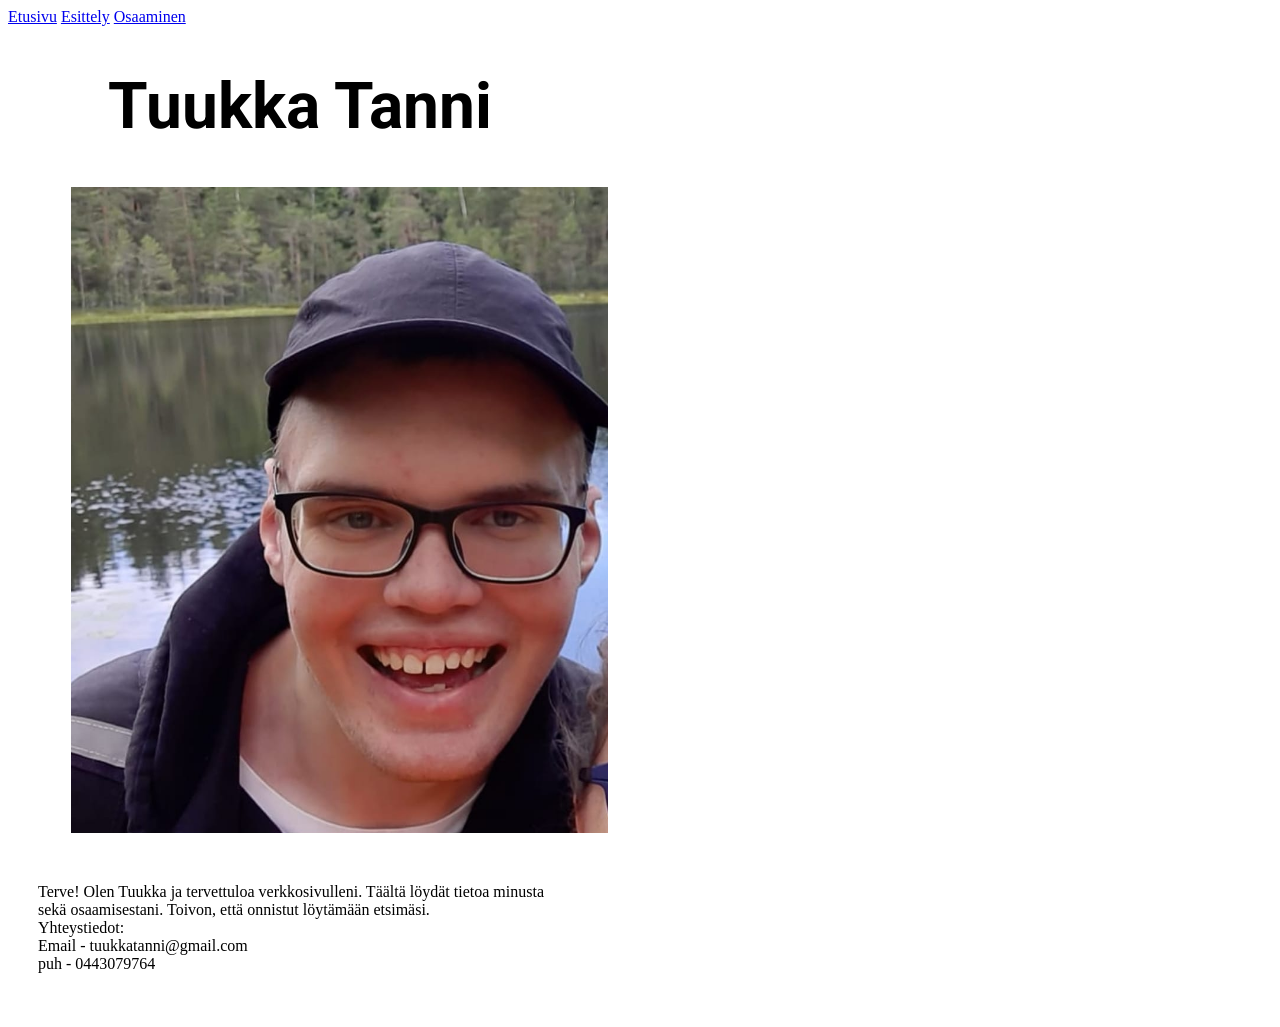
==== index.html @ 022b0abd "Add files via upload" ====
<!DOCTYPE html>
<html lang="fi">
    <head>
        <!--koodisto-->
        <meta charset="utf-8">
        <meta name="Author" content="Tuukka">
        <meta name="description" content="Tuukan digitaalinen portfolio">
        <!--skaalaa sivun eri resoluutioisille päätteille-->
        <meta name="viewport" content="width=device-width, intial-scale=1.0">
        <title>Tuukka Tanni</title>
        <!--linkkki ulkoinen css tiedosto-->
        <link href="tyyli.css" rel="stylesheet">
        <!--sivun sisäinen tyyli-->
        <style>
        * {
         box-sizing: border-box;
        }
      img {width:100%;
          max-width: 600px;}
      .flex-container {display: flex;
                       flex-direction: row;
            }
      .flex-container section { width:45%;
                                margin:10px;
                                padding:20px;
                               }

     @media (max-width:600px){
        .flex-container {
                       flex-direction: column;
            }
        .flex-container section { width:100%;}
     }
          h1{color: black;}
          nav{color: black;}
        </style>
    </head>
    <body>
         <nav>
            <a href="index.html">Etusivu</a>
            <a href="esittely.html">Esittely</a>
            <a href="osaaminen.html">Osaaminen</a>
        </nav>
        <main>
        <h1>Tuukka Tanni</h1>
            <section>
        <img src="Minä.jpg" alt="Hymyilevä mies metsässä" id="Tuukka" style="padding-left:5% ;">
    </section>
    <article class="flex-container">
        <section>
        <p> Terve! 
        Olen Tuukka ja tervettuloa verkkosivulleni. Täältä löydät tietoa minusta sekä osaamisestani. Toivon, että onnistut löytämään etsimäsi. <br>
        Yhteystiedot: <br>
        Email - tuukkatanni@gmail.com <br>
        puh - 0443079764</p>
    </article>
    </section>
    </main>

    </body>
</html>
---- tyyli.css ----
body{color: black;
background-color: white;/*taustan väri*/} 
@font-face {
    font-family:Roboto;
    src: url(Roboto-VariableFont_wdth\,wght.ttf);
} 
@font-face {
    font-family:RobotoSlab;
    src: url(RobotoSlab-VariableFont_wght.ttf);
}
                                                /* lataa fontit*/

h1{margin-left: 100px;
font-size: 5vw;
font-family:Roboto;
color: rgb(423, 32, 52);
color: rgb(0, 0, 0);}

pre{

    font-family: RobotoSlab;
}

#Tuukka {width: 90%;}


h2{color: black;
font-family: 'Franklin Gothic Medium', 'Arial Narrow', Arial, sans-serif;}
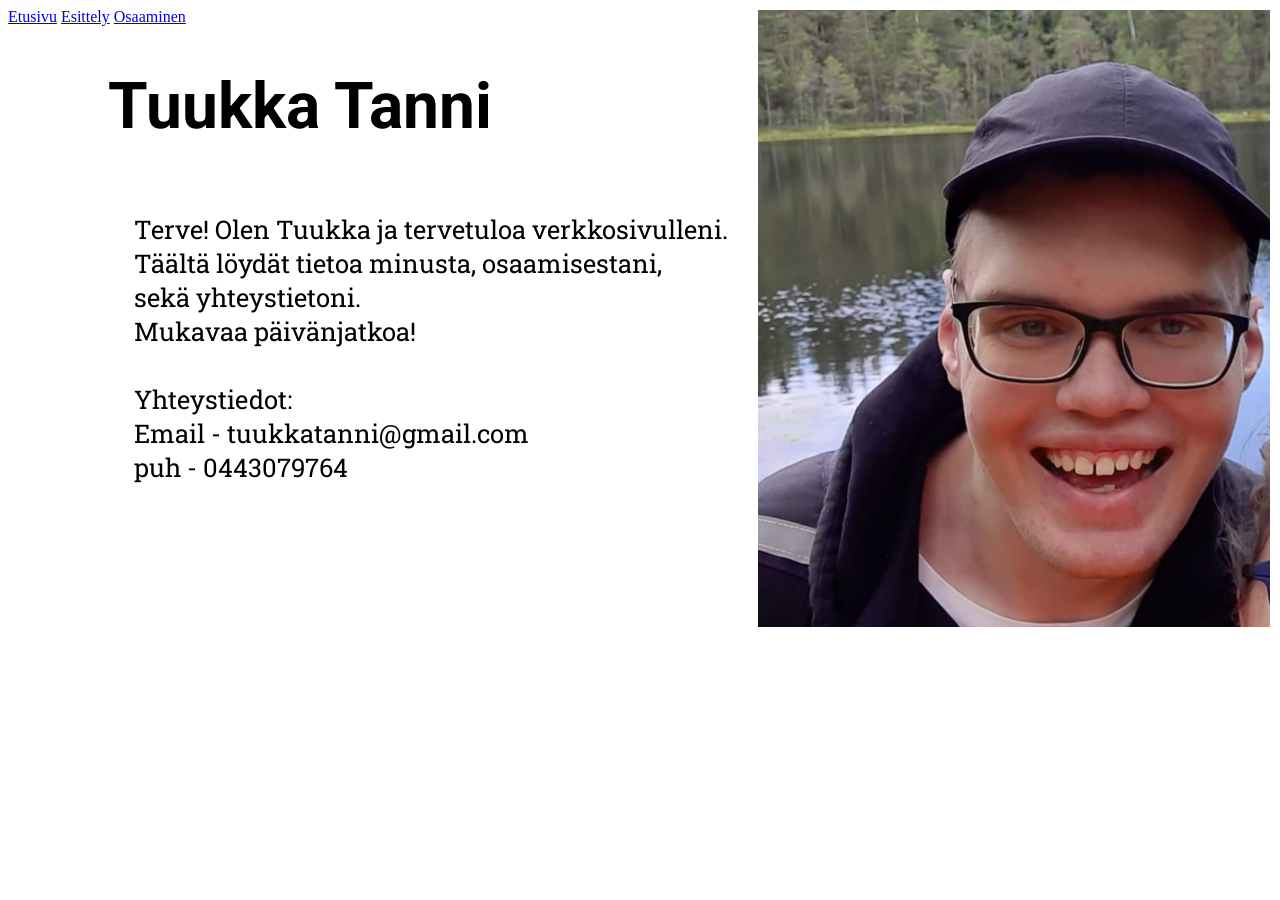
==== commit 04e227bc: "Add files via upload" ====
--- a/index.html
+++ b/index.html
@@ -15,47 +15,66 @@
         * {
          box-sizing: border-box;
         }
-      img {width:100%;
-          max-width: 600px;}
-      .flex-container {display: flex;
-                       flex-direction: row;
-            }
-      .flex-container section { width:45%;
-                                margin:10px;
-                                padding:20px;
-                               }
+.flex-container {
+    display: flex;
+    flex-direction: row;
+    justify-content: space-between; /* Lisää tilaa elementtien väliin */
+    align-items: top; /* Keskittää pystysuunnassa */
+}
 
-     @media (max-width:600px){
-        .flex-container {
-                       flex-direction: column;
-            }
-        .flex-container section { width:100%;}
-     }
+
+@media (min-width: 701px) {
+    .flex-container{
+        padding-left: 10%;
+    }
+img#Tuukka {
+    position: absolute;
+    top: 10px;
+    right: 10px;
+    width: 40%; /* voit säätää esim. 10–20% */
+    height: auto;
+}
+
+       
+    
+}
+@media (max-width: 700px) {
+    .flex-container {
+        flex-direction: column;
+    }
+    .flex-container section {
+        width: 100%;
+    }
+}
+
           h1{color: black;}
           nav{color: black;}
         </style>
     </head>
     <body>
+          <img src="Minä.jpg" alt="Hymyilevä mies metsässä" id="Tuukka">
          <nav>
             <a href="index.html">Etusivu</a>
             <a href="esittely.html">Esittely</a>
             <a href="osaaminen.html">Osaaminen</a>
         </nav>
-        <main>
-        <h1>Tuukka Tanni</h1>
-            <section>
-        <img src="Minä.jpg" alt="Hymyilevä mies metsässä" id="Tuukka" style="padding-left:5% ;">
-    </section>
+       
+<main>
+    <h1>Tuukka Tanni</h1>
+
     <article class="flex-container">
         <section>
-        <p> Terve! 
-        Olen Tuukka ja tervettuloa verkkosivulleni. Täältä löydät tietoa minusta sekä osaamisestani. Toivon, että onnistut löytämään etsimäsi. <br>
-        Yhteystiedot: <br>
-        Email - tuukkatanni@gmail.com <br>
-        puh - 0443079764</p>
-    </article>
-    </section>
-    </main>
+            <p>
+                Terve! Olen Tuukka ja tervetuloa verkkosivulleni.<br>Täältä löydät tietoa minusta, osaamisestani,<br>sekä yhteystietoni.<br>
+                Mukavaa päivänjatkoa!<br>
+                <br>Yhteystiedot:<br>
+                Email - tuukkatanni@gmail.com<br>
+                puh - 0443079764
+            </p>
+        </section>
+        <section>
+          
+</main>
 
     </body>
 </html>
--- a/tyyli.css
+++ b/tyyli.css
@@ -15,7 +15,8 @@
 font-family:Roboto;
 color: rgb(423, 32, 52);
 color: rgb(0, 0, 0);}
-
+p{font-size: 2vw;
+font-family: RobotoSlab;}
 pre{
 
     font-family: RobotoSlab;
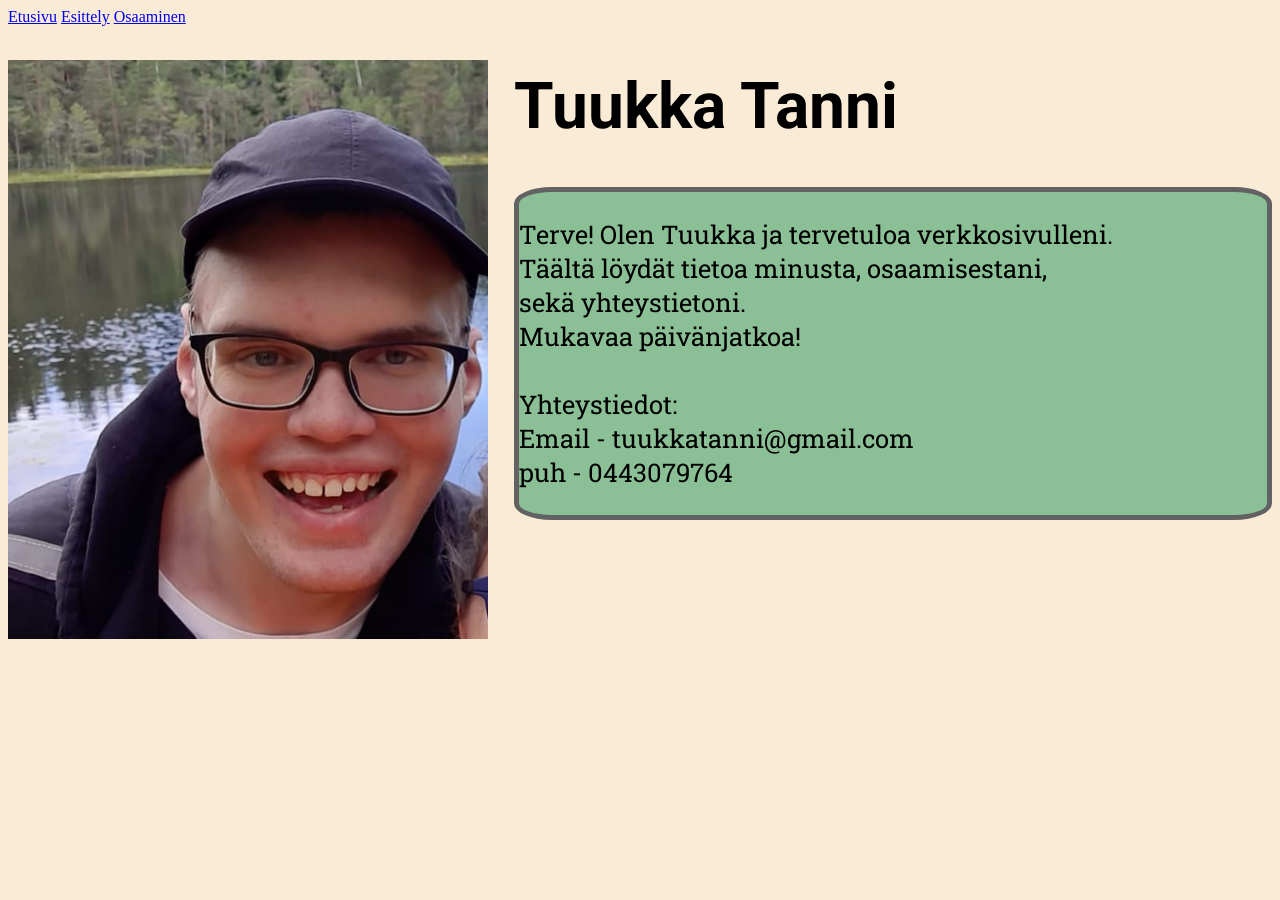
==== commit 481ecf36: "Add files via upload" ====
--- a/index.html
+++ b/index.html
@@ -19,20 +19,22 @@
     display: flex;
     flex-direction: row;
     justify-content: space-between; /* Lisää tilaa elementtien väliin */
-    align-items: top; /* Keskittää pystysuunnassa */
+    align-items: flex-start; /* Keskittää pystysuunnassa */
+    gap: 2%;
 }
 
 
 @media (min-width: 701px) {
-    .flex-container{
-        padding-left: 10%;
+    .flex-container section {
+       width: 62%;
+        border: 5px solid #626262;
+         border-radius: 5%;
+         background-color: #8bc096;
     }
 img#Tuukka {
-    position: absolute;
-    top: 10px;
-    right: 10px;
-    width: 40%; /* voit säätää esim. 10–20% */
+    width: 38%; /* voit säätää esim. 10–20% */
     height: auto;
+    margin-top: -10%;
 }
 
        
@@ -44,6 +46,9 @@
     }
     .flex-container section {
         width: 100%;
+         border: 5px solid #626262;
+         border-radius: 5%;
+         background-color: #8bc096;
     }
 }
 
@@ -52,7 +57,6 @@
         </style>
     </head>
     <body>
-          <img src="Minä.jpg" alt="Hymyilevä mies metsässä" id="Tuukka">
          <nav>
             <a href="index.html">Etusivu</a>
             <a href="esittely.html">Esittely</a>
@@ -63,6 +67,7 @@
     <h1>Tuukka Tanni</h1>
 
     <article class="flex-container">
+        <img src="Minä.jpg" alt="Hymyilevä mies metsässä" id="Tuukka">
         <section>
             <p>
                 Terve! Olen Tuukka ja tervetuloa verkkosivulleni.<br>Täältä löydät tietoa minusta, osaamisestani,<br>sekä yhteystietoni.<br>
@@ -72,8 +77,7 @@
                 puh - 0443079764
             </p>
         </section>
-        <section>
-          
+          </article>
 </main>
 
     </body>
--- a/tyyli.css
+++ b/tyyli.css
@@ -1,5 +1,5 @@
 body{color: black;
-background-color: white;/*taustan väri*/} 
+background-color: antiquewhite;/*taustan väri*/} 
 @font-face {
     font-family:Roboto;
     src: url(Roboto-VariableFont_wdth\,wght.ttf);
@@ -10,7 +10,7 @@
 }
                                                 /* lataa fontit*/
 
-h1{margin-left: 100px;
+h1{margin-left: 40%;
 font-size: 5vw;
 font-family:Roboto;
 color: rgb(423, 32, 52);
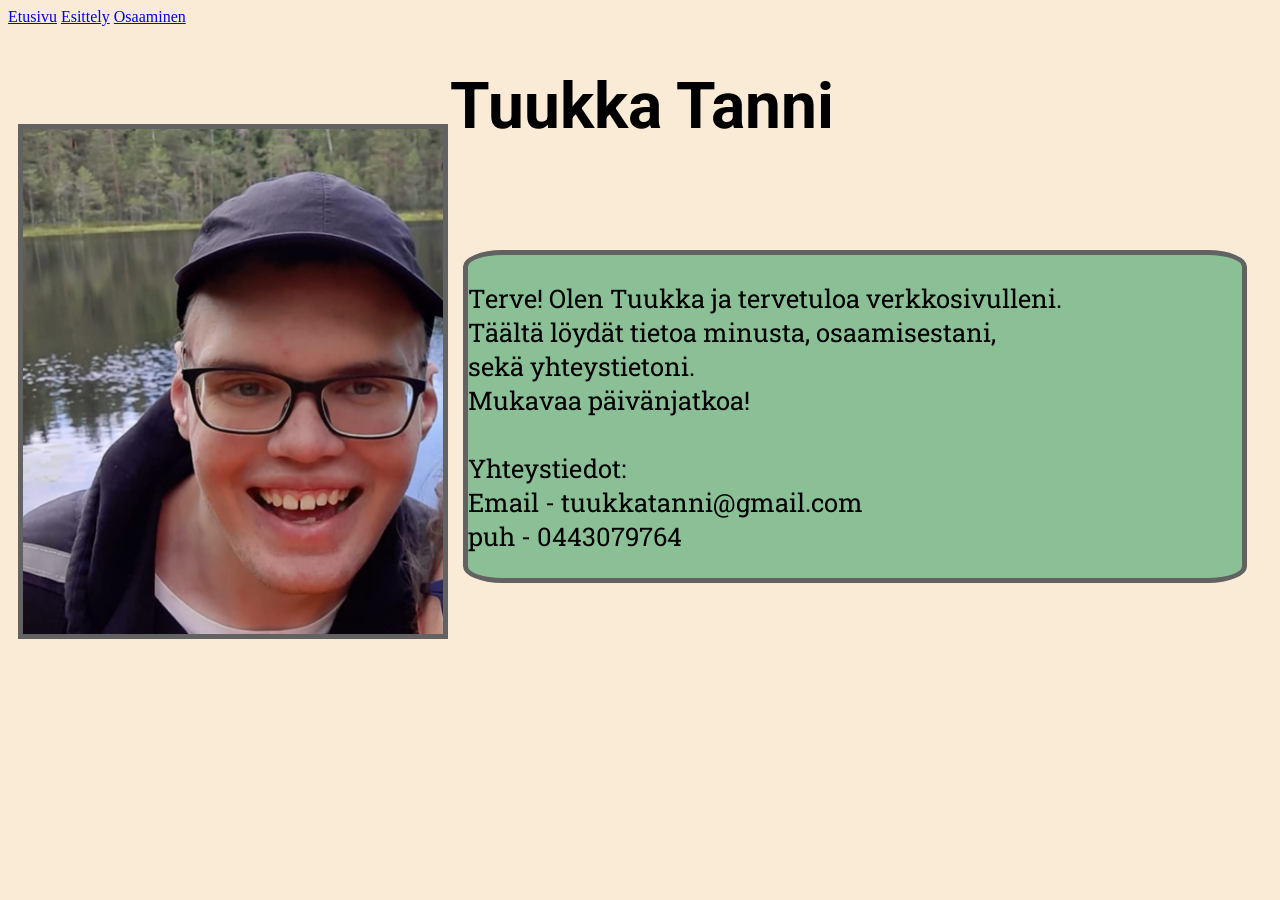
==== commit 68b9a83f: "Add files via upload" ====
--- a/index.html
+++ b/index.html
@@ -10,6 +10,7 @@
         <title>Tuukka Tanni</title>
         <!--linkkki ulkoinen css tiedosto-->
         <link href="tyyli.css" rel="stylesheet">
+        <link rel="stylesheet" href="https://www.w3schools.com/w3css/5/w3.css">
         <!--sivun sisäinen tyyli-->
         <style>
         * {
@@ -26,15 +27,20 @@
 
 @media (min-width: 701px) {
     .flex-container section {
+        position: relative;
+        margin-top: 5%;
+        right: 2%;
        width: 62%;
         border: 5px solid #626262;
          border-radius: 5%;
          background-color: #8bc096;
     }
 img#Tuukka {
-    width: 38%; /* voit säätää esim. 10–20% */
+    width: 34%; 
     height: auto;
-    margin-top: -10%;
+  margin-top: -5%;
+  margin-left: 0.8%;
+    border:5px solid #626262;
 }
 
        
@@ -52,16 +58,15 @@
     }
 }
 
-          h1{color: black;}
-          nav{color: black;}
+       
         </style>
     </head>
     <body>
-         <nav>
-            <a href="index.html">Etusivu</a>
-            <a href="esittely.html">Esittely</a>
-            <a href="osaaminen.html">Osaaminen</a>
-        </nav>
+        <div class="w3-bar w3-antiquewhite">
+              <a href="index.html"class="w3-bar-item w3-button w3-mobile w3-grey">Etusivu</a>
+            <a href="esittely.html"class="w3-bar-item w3-button w3-mobile">Esittely</a>
+            <a href="osaaminen.html" class="w3-bar-item w3-button w3-mobile">Osaaminen</a>
+        </div>
        
 <main>
     <h1>Tuukka Tanni</h1>
--- a/tyyli.css
+++ b/tyyli.css
@@ -10,7 +10,7 @@
 }
                                                 /* lataa fontit*/
 
-h1{margin-left: 40%;
+main h1{margin-left: 35%;
 font-size: 5vw;
 font-family:Roboto;
 color: rgb(423, 32, 52);
@@ -22,8 +22,10 @@
     font-family: RobotoSlab;
 }
 
-#Tuukka {width: 90%;}
+#Tuukka {width: 90%;
+            }
 
 
 h2{color: black;
 font-family: 'Franklin Gothic Medium', 'Arial Narrow', Arial, sans-serif;}
+
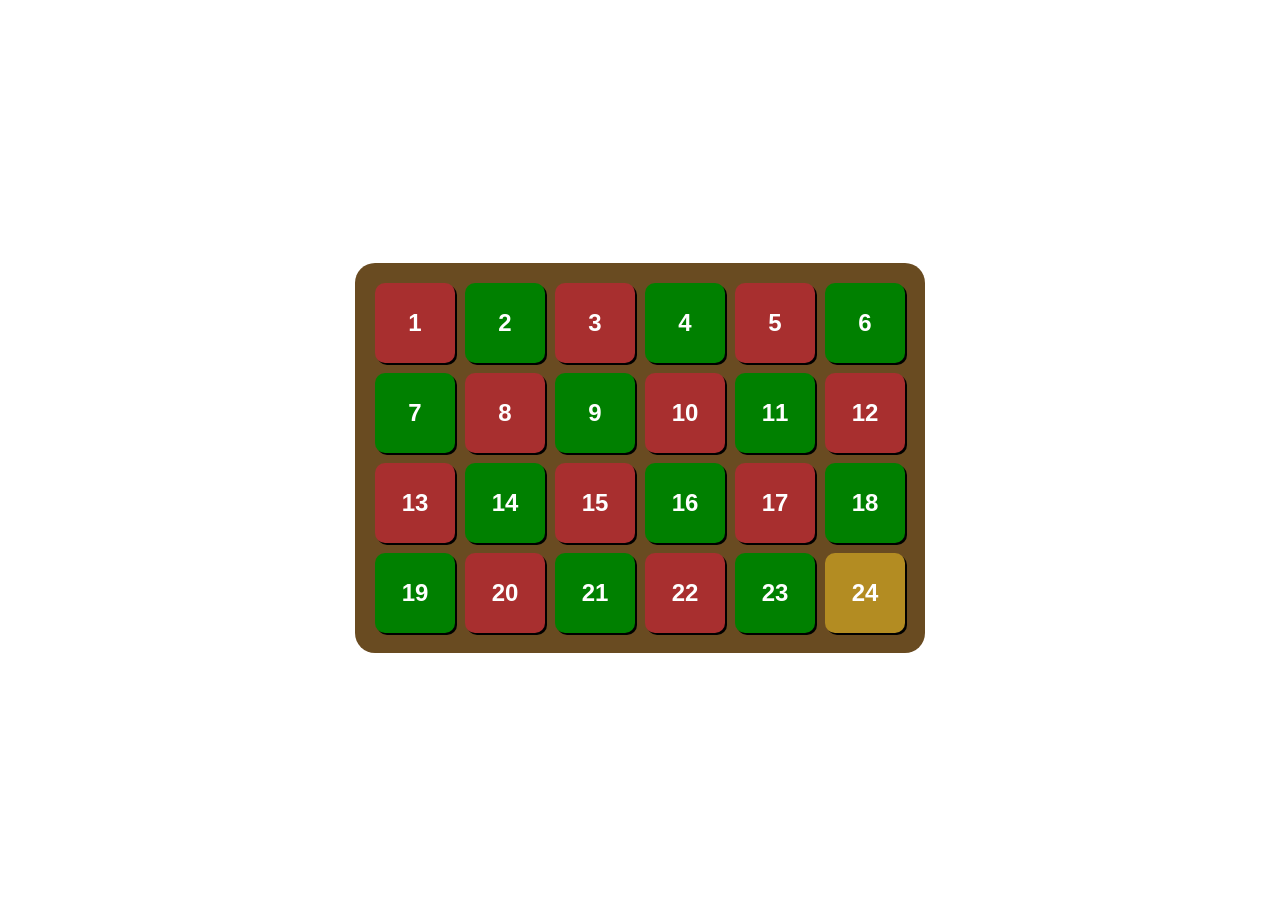
==== commit 545a7959: "Create index.html" ====
--- a/index.html
+++ b/index.html
@@ -1,89 +1,82 @@
-<!DOCTYPE html>
-<html lang="fi">
-    <head>
-        <!--koodisto-->
-        <meta charset="utf-8">
-        <meta name="Author" content="Tuukka">
-        <meta name="description" content="Tuukan digitaalinen portfolio">
-        <!--skaalaa sivun eri resoluutioisille päätteille-->
-        <meta name="viewport" content="width=device-width, intial-scale=1.0">
-        <title>Tuukka Tanni</title>
-        <!--linkkki ulkoinen css tiedosto-->
-        <link href="tyyli.css" rel="stylesheet">
-        <link rel="stylesheet" href="https://www.w3schools.com/w3css/5/w3.css">
-        <!--sivun sisäinen tyyli-->
-        <style>
-        * {
-         box-sizing: border-box;
-        }
-.flex-container {
-    display: flex;
-    flex-direction: row;
-    justify-content: space-between; /* Lisää tilaa elementtien väliin */
-    align-items: flex-start; /* Keskittää pystysuunnassa */
-    gap: 2%;
-}
-
-
-@media (min-width: 701px) {
-    .flex-container section {
-        position: relative;
-        margin-top: 5%;
-        right: 2%;
-       width: 62%;
-        border: 5px solid #626262;
-         border-radius: 5%;
-         background-color: #8bc096;
-    }
-img#Tuukka {
-    width: 34%; 
-    height: auto;
-  margin-top: -5%;
-  margin-left: 0.8%;
-    border:5px solid #626262;
-}
-
-       
-    
-}
-@media (max-width: 700px) {
-    .flex-container {
-        flex-direction: column;
-    }
-    .flex-container section {
-        width: 100%;
-         border: 5px solid #626262;
-         border-radius: 5%;
-         background-color: #8bc096;
-    }
-}
-
-       
-        </style>
-    </head>
-    <body>
-        <div class="w3-bar w3-antiquewhite">
-              <a href="index.html"class="w3-bar-item w3-button w3-mobile w3-grey">Etusivu</a>
-            <a href="esittely.html"class="w3-bar-item w3-button w3-mobile">Esittely</a>
-            <a href="osaaminen.html" class="w3-bar-item w3-button w3-mobile">Osaaminen</a>
-        </div>
-       
-<main>
-    <h1>Tuukka Tanni</h1>
-
-    <article class="flex-container">
-        <img src="Minä.jpg" alt="Hymyilevä mies metsässä" id="Tuukka">
-        <section>
-            <p>
-                Terve! Olen Tuukka ja tervetuloa verkkosivulleni.<br>Täältä löydät tietoa minusta, osaamisestani,<br>sekä yhteystietoni.<br>
-                Mukavaa päivänjatkoa!<br>
-                <br>Yhteystiedot:<br>
-                Email - tuukkatanni@gmail.com<br>
-                puh - 0443079764
-            </p>
-        </section>
-          </article>
-</main>
-
-    </body>
-</html>+<!DOCTYPE html>
+<html lang="fi">
+<head>
+    <meta charset="UTF-8">
+    <meta name="viewport" content="width=device-width, initial-scale=1.0">
+    <title>Joulukalenteri</title>
+    <style>
+        body {
+            font-family: Arial, sans-serif;
+            background-color: white;
+            display: flex;
+            justify-content: center;
+            align-items: center;
+            min-height: 100vh;
+        }
+
+        .calendar {
+            display: grid;
+            grid-template-columns: repeat(6, 80px);
+            grid-template-rows: repeat(4, 80px);
+            gap: 10px;
+            background-color: #694b21;
+            padding: 20px;
+            border-radius: 20px;
+        }
+
+        .door {
+            background-color: green;
+            color: white;
+            display: flex;
+            justify-content: center;
+            align-items: center;
+            font-size: 24px;
+            font-weight: bold;
+            border-radius: 10px;
+            cursor: pointer;
+            transition: transform 0.2s, background-color 0.2s;
+            box-shadow: 2px 2px black;
+        }
+        
+        .redluukku {
+            background-color: #a82f2f;
+        }
+        
+        .goldluukku {
+            background-color: #b38c22;
+        }
+
+    </style>
+</head>
+<body>
+    <div class="calendar">
+        <div class="door redluukku">1</div>
+        <div class="door">2</div>
+        <div class="door redluukku">3</div>
+        <div class="door">4</div>
+        <div class="door redluukku">5</div>
+        <div class="door">6</div>
+
+        <div class="door">7</div>
+        <div class="door redluukku">8</div>
+        <div class="door">9</div>
+        <div class="door redluukku">10</div>
+        <div class="door">11</div>
+        <div class="door redluukku">12</div>
+
+        <div class="door redluukku">13</div>
+        <div class="door">14</div>
+        <div class="door redluukku">15</div>
+        <div class="door">16</div>
+        <div class="door redluukku">17</div>
+        <div class="door">18</div>
+
+        <div class="door">19</div>
+        <div class="door redluukku">20</div>
+        <div class="door">21</div>
+        <div class="door redluukku">22</div>
+        <div class="door">23</div>
+        <div class="door goldluukku">24</div>
+    </div>
+</body>
+</html>
